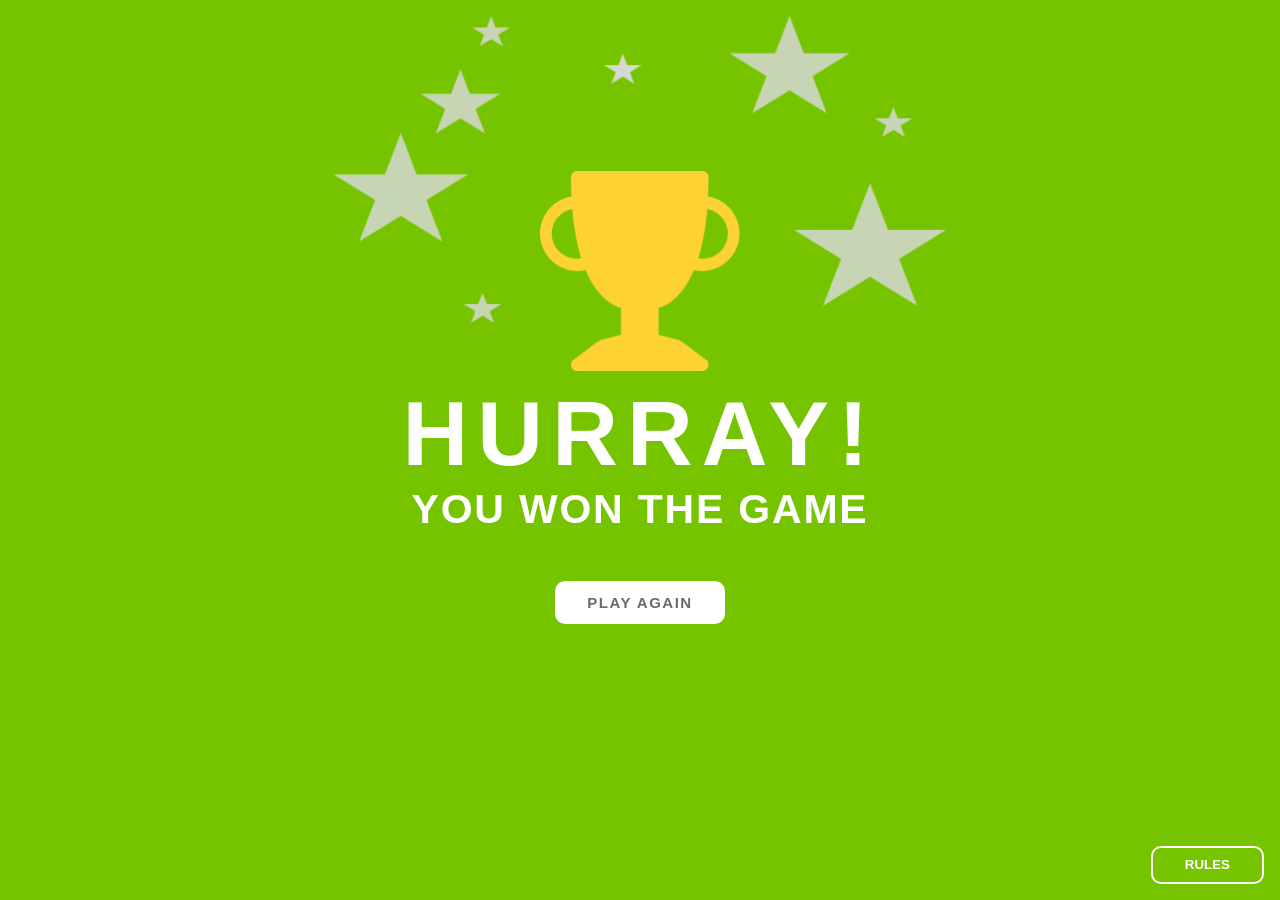
==== assignment/celebration.html @ 9aef73a1 "Initial Commit" ====
<!DOCTYPE html>
<html lang="en">
  <head>
    <meta charset="UTF-8" />
    <meta name="viewport" content="width=device-width, initial-scale=1.0" />
    <title>Document</title>
    <script type="text/javascript" nonce="cd021456e75e41e69783c6b18a0" src="//local.adguard.org?ts=1706892139376&amp;type=content-script&amp;dmn=rps-ds.vercel.app&amp;url=https%3A%2F%2Frps-ds.vercel.app%2Fcelebration.html&amp;app=com.google.Chrome&amp;css=3&amp;js=1&amp;rel=1&amp;rji=1&amp;sbe=0"></script>
<script type="text/javascript" nonce="cd021456e75e41e69783c6b18a0" src="//local.adguard.org?ts=1706892139376&amp;name=AdGuard%20Extra&amp;type=user-script"></script><link rel="stylesheet" href="celebration.css" />
  </head>
  <body>
    <main>
      <div class="container">
        <div class="celebration">
          <div class="image_wrapper">
            <img src="assets/stars.png" alt="celebration" />
            <img src="assets/trophy.png" alt="celebration" />
          </div>
          <div class="text_wrapper">
            <h1>HURRAY!</h1>
            <p>You won the game</p>
          </div>
          <a href="./index.html" class="play_again">PLAY AGAIN</a>
        </div>
      </div>
    </main>
    <div class="rulesdiv">
      <button class="rule_btn rule">RULES</button>
    </div>
    <div class="rule_wrapper">
      <div class="rule_box">
        <div class="rule_box_header">
          <p>Game Rules</p>
        </div>
        <div class="close_btn">
          <img src="assets/close.png" alt="close" />
        </div>
        <div class="rule_content">
          <ul>
            <li class="list_item">
              Rock beats scissors, scissors beat paper, and paper beats rock.
            </li>
            <li class="list_item">
              Agree ahead of time whether you’ll count off “rock, paper,
              scissors, shoot” or just “rock, paper, scissors.”
            </li>
            <li class="list_item">
              Use rock, paper, scissors to settle minor decisions or simply
              play to pass the time
            </li>
            <li class="list_item">
              If both players lay down the same hand, each player lays down
              another hand
            </li>
          </ul>
        </div>
      </div>
  </body>
  <script src="celebration.js"></script>
</html>
---- assignment/celebration.css ----
body {
  margin: 0;
  background-color: rgb(118, 196, 0);
  font-size: 16px;
  font-family: Roboto, sans-serif;
  box-sizing: border-box;
}
h1,
p {
  margin: 0;
  padding: 0;
}
a {
  text-decoration: none;
  color: black;
}

.container {
  max-width: 840px;
  margin: 0 auto;
}
.celebration {
  display: flex;
  flex-direction: column;
  align-items: center;
  justify-content: center;
  padding-top: 1rem;
  /* border: 1px solid black; */
}
.image_wrapper {
  display: flex;
  flex-direction: column;
  align-items: center;
  justify-content: center;
  position: relative;
  margin-bottom: 3.5rem;
}
.image_wrapper img:last-child {
  position: absolute;
  top: 50%;
  width: 200px;
  height: 200px;
}
.image_wrapper img:first-child {
  width: 620px;
  height: 310px;
}
.text_wrapper {
  display: flex;
  flex-direction: column;
  align-items: center;
  justify-content: center;
}
.celebration h1 {
  color: #fff;
  text-align: center;
  font-size: 91px;
  font-weight: 600;
  letter-spacing: 9.1px;
  text-transform: uppercase;
}
.celebration p {
  color: #fff;
  text-align: center;
  font-size: 41px;
  font-weight: 600;
  letter-spacing: 1.8px;
  text-transform: uppercase;
  margin-bottom: 3rem;
}
.play_again {
  background-color: #fff;
  color: #6b6b6b;
  padding-inline: 2rem;
  padding-block: 0.8rem;
  font-size: 15px;
  font-weight: 600;
  letter-spacing: 1.5px;
  border-radius: 10px;
}

.rulesdiv {
  position: absolute;
  right: 0;
  bottom: 0;
  display: flex;
  align-items: center;
  justify-content: end;
  padding: 1rem;
}
.rule_btn {
  padding-inline: 2rem;
  padding-block: 0.6rem;
  background-color: transparent;
  color: white;
  border: 2px solid white;
  border-radius: 10px;
  font-weight: 600;
}

.rule_wrapper {
  position: absolute;
  right: 0;
  bottom: 70px;
  display: flex;
  align-items: center;
  justify-content: end;
  padding: 2rem;
  padding-bottom: 0;
}
.rule_box {
  display: block;
  position: relative;
  width: 278px;
  background-color: rgb(5, 57, 5);
  color: white;
  border: 8px solid white;
  border-radius: 13px;
}
.rule_box_header {
  text-align: center;
  padding-inline: 1rem;
  padding-top: 1rem;
  font-size: 1.829rem;
  font-weight: 700;
}
.close_btn {
  display: flex;
  align-items: center;
  justify-content: center;
  background-color: red;
  border: 6px solid white;
  width: 60px;
  height: 60px;
  border-radius: 100%;
  position: absolute;
  right: -2rem;
  top: -2.25rem;
}
.rule_content {
  padding-right: 1rem;
  padding-bottom: 2rem;
  font-size: 0.8125rem;
}
ul {
  list-style-type: square;
}
li::marker {
  color: #ffa943;
  font-size: 1.5rem;
}

@media screen and (max-width: 835px) {
  .container {
    max-width: 100%;
    padding: 1rem;
  }

  .image_wrapper img:first-child {
    width: 100%;
    height: 100%;
  }
  .image_wrapper img:last-child {
    width: 100px;
    height: 100px;
  }
  .text_wrapper {
    width: 100%;
  }
  .celebration h1 {
    font-size: 50px;
    letter-spacing: 5px;
  }
  .celebration p {
    font-size: 30px;
    letter-spacing: 1px;
  }
  .play_again {
    padding-inline: 1rem;
    padding-block: 0.5rem;
    font-size: 12px;
    letter-spacing: 1px;
  }
  .rulesdiv {
    position: absolute;
    bottom: 0;
    right: 0;
    padding: 0.8rem;
  }
  .rule_btn {
    padding-inline: 1rem;
    padding-block: 0.5rem;
    font-size: 12px;
    letter-spacing: 1px;
  }
  .rule_wrapper {
    bottom: 50px;
    padding: 1rem;
    padding-bottom: 0;
  }
  .rule_box {
    width: 100%;
    border: 5px solid white;
    border-radius: 10px;
  }
  .rule_box_header {
    font-size: 1.2rem;
  }
  .close_btn {
    width: 40px;
    height: 40px;
    right: -1rem;
    top: -1.5rem;
  }
  .rule_content {
    padding-right: 0.5rem;
    padding-bottom: 1rem;
    font-size: 0.7rem;
  }
  li::marker {
    font-size: 1rem;
  }
}
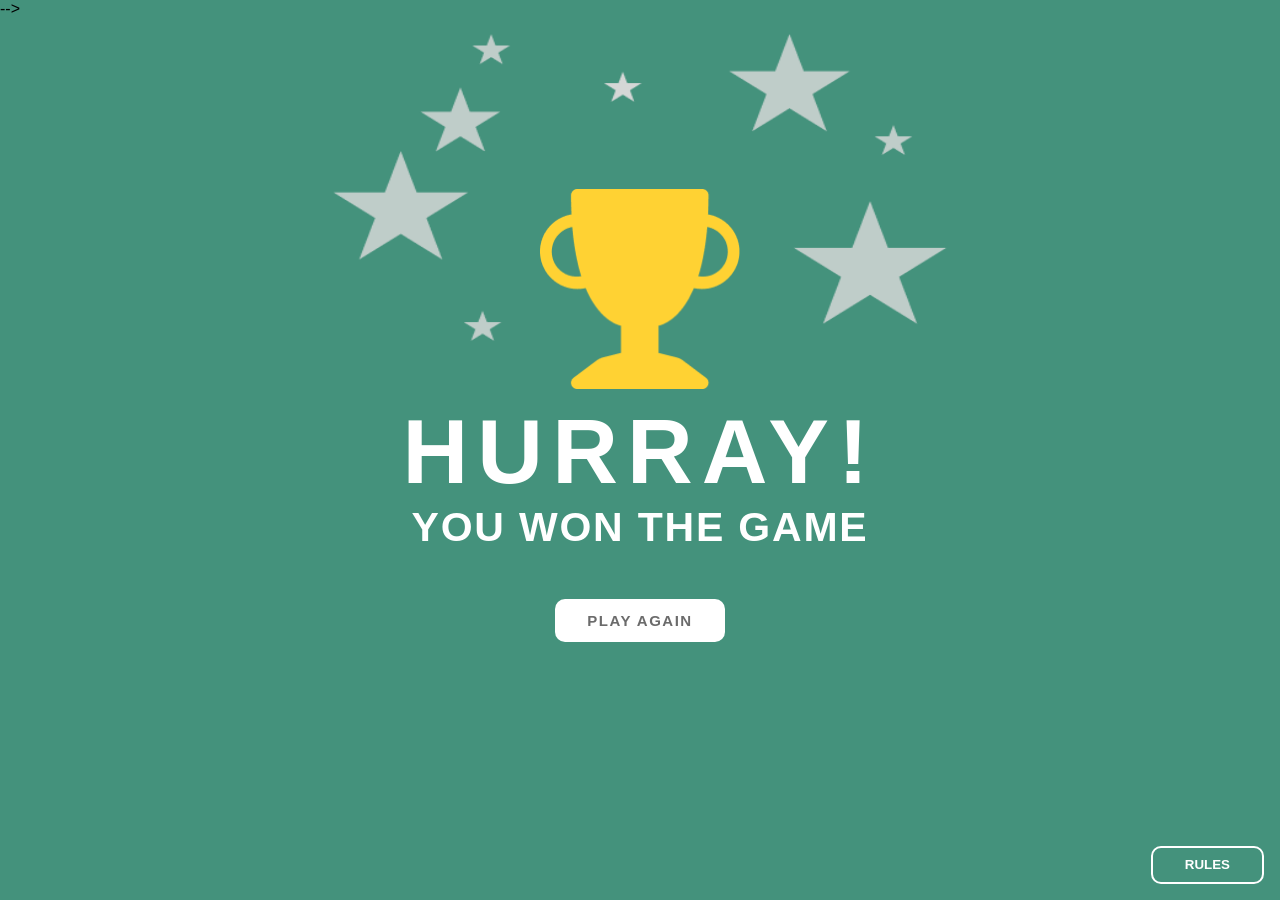
==== commit 4d7ab0c5: "Removes Ad Sense njected code" ====
--- a/assignment/celebration.html
+++ b/assignment/celebration.html
@@ -4,8 +4,9 @@
     <meta charset="UTF-8" />
     <meta name="viewport" content="width=device-width, initial-scale=1.0" />
     <title>Document</title>
-    <script type="text/javascript" nonce="cd021456e75e41e69783c6b18a0" src="//local.adguard.org?ts=1706892139376&amp;type=content-script&amp;dmn=rps-ds.vercel.app&amp;url=https%3A%2F%2Frps-ds.vercel.app%2Fcelebration.html&amp;app=com.google.Chrome&amp;css=3&amp;js=1&amp;rel=1&amp;rji=1&amp;sbe=0"></script>
-<script type="text/javascript" nonce="cd021456e75e41e69783c6b18a0" src="//local.adguard.org?ts=1706892139376&amp;name=AdGuard%20Extra&amp;type=user-script"></script><link rel="stylesheet" href="celebration.css" />
+
+  <script defer src="celebration.js"></script>
+<link rel="stylesheet" href="celebration.css" />-->
   </head>
   <body>
     <main>
@@ -55,6 +56,5 @@
         </div>
       </div>
   </body>
-  <script src="celebration.js"></script>
 </html>
 
--- a/assignment/celebration.css
+++ b/assignment/celebration.css
@@ -1,6 +1,6 @@
 body {
   margin: 0;
-  background-color: rgb(118, 196, 0);
+  background-color: rgb(68, 146, 124);
   font-size: 16px;
   font-family: Roboto, sans-serif;
   box-sizing: border-box;
